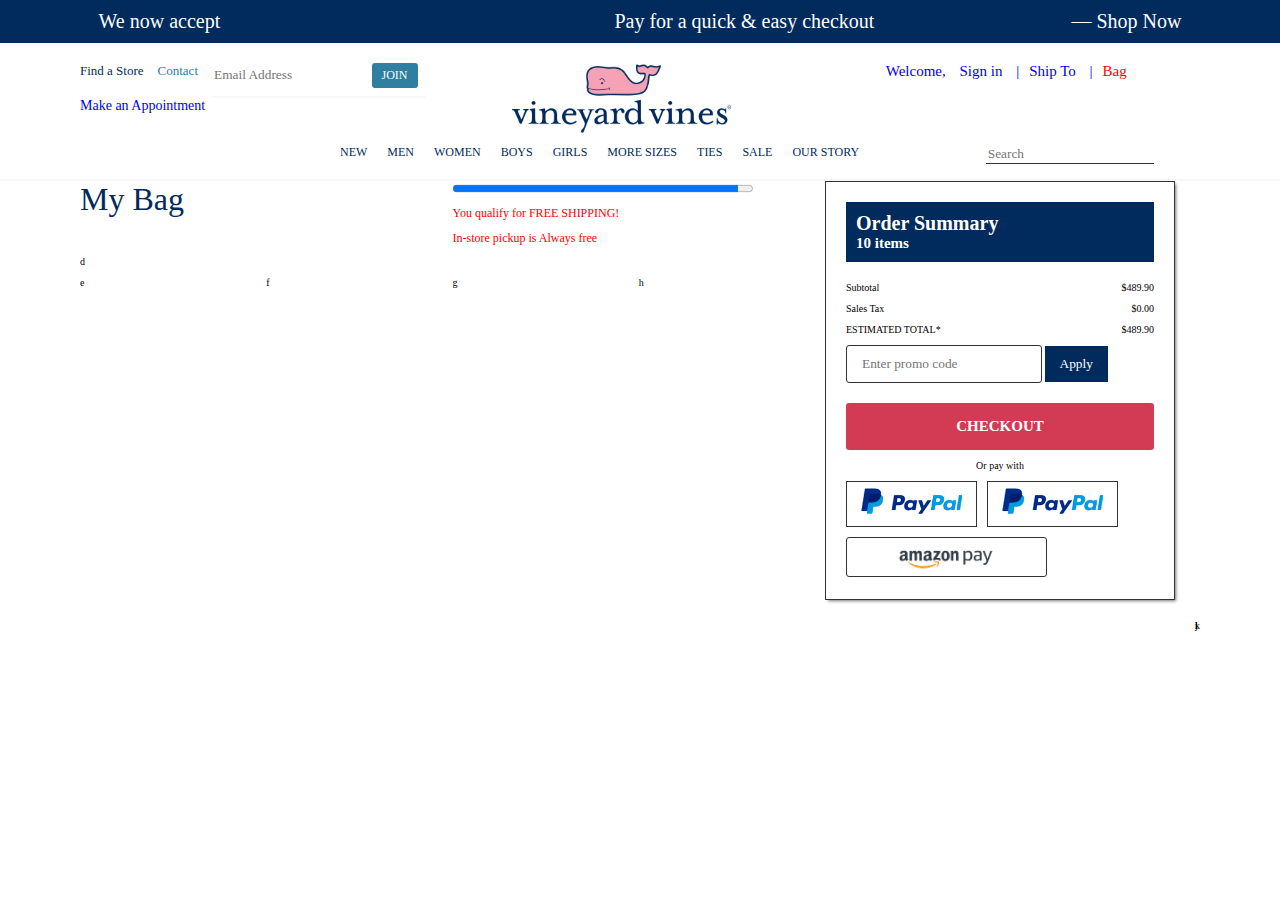
==== cart.html @ e5cac787 "Added the add-cart drop-down" ====
<!DOCTYPE html>
<html lang="en">
<head>
    <meta charset="UTF-8">
    <meta http-equiv="X-UA-Compatible" content="IE=edge">
    <meta name="viewport" content="width=device-width, initial-scale=1.0">
    <link rel="stylesheet" href="https://use.fontawesome.com/releases/v5.15.2/css/all.css" integrity="sha384-vSIIfh2YWi9wW0r9iZe7RJPrKwp6bG+s9QZMoITbCckVJqGCCRhc+ccxNcdpHuYu" crossorigin="anonymous">
    <link rel="preconnect" href="https://fonts.gstatic.com">
    <link href="https://fonts.googleapis.com/css2?family=Nunito+Sans:wght@700&display=swap" rel="stylesheet">
    <link rel="stylesheet" href="css/style.css">
    <link rel="stylesheet" href="css/styleCart.css">
    <title>Cart</title>
</head>
<body>
   <div class="container">
      <div id = "one">
          We now accept <i class="fab fa-apple"></i> Pay for a quick & easy checkout 
          <span>— Shop Now</span>
      </div>
      <div id = "two">
          <div id = "two__one">
              <ul>
                  <a href="#">
                      <li id = "findStore">Find a Store</li>
                  </a>
                  <a href="#">
                      <li id = "contact">Contact</li>
                  </a>
                  <span>
                      <input type="text" placeholder="Email Address">
                      <button>JOIN</button>
                  </span>
              </ul>
              <a href="#">
                  <p>Make an Appointment</p>
              </a>
          </div>
          <div id = "two__two">
              <a href="#">
                  <img src="images/vineyard.png" alt="vineyard vines logo">
                </a>
          </div>
          <div id = "two__three">
              <ul>
                  <a href="#">
                      <li class = "welcome">
                          <span class = "welcome">Welcome,</span>
                          <span class = "welcome">Sign in</span>
                      </li>
                  </a>
                  <a href="#">
                      <li class = "welcome">
                          <span>
                              Ship To
                              <i class="fab fa-canadian-maple-leaf"></i>
                          </span>
                      </li>
                  </a>
                  <li id = "suitcase">
                    <i class="fas fa-suitcase" id = "suitcase__icon"></i>
                   <span>
                    <p id = "bag">Bag</p>
                   </span>
                  </li>
              </ul>
          </div>
          <div id = "two__four">
              <ul>
                  <li>NEW</li>
                  <li>MEN</li>
                  <li>WOMEN</li>
                  <li>BOYS</li>
                  <li>GIRLS</li>
                  <li>MORE SIZES</li>
                  <li>TIES</li>
                  <li>SALE</li>
                  <li>OUR STORY</li>
              </ul>
          </div>
          <div id = "two__five">
              <span>
                  <input type="text" placeholder="Search">
                  <i class="fas fa-search"></i>
              </span>
          </div>
      </div>

      <main class = "main">
          <div id = "a">My Bag</div>
          <div id = "b">
              <div class = "file">
                <progress id="file" value="95" max="100"> 100% </progress>
                <p>You qualify for FREE SHIPPING!</p>
                <p>In-store pickup is Always free</p>

              </div>
          </div>
          <div id = "c">
              <form action="" class = "cart">
                  <div>
                      <div class = "orderSummary">
                          <h1>Order Summary</h1>
                          <h3>10 items</h3>
                      </div>

                      <div class = "subtotal">
                          <p>Subtotal</p>
                          <p>$489.90</p>
                      </div>

                      <div class = "salesTax">
                        <p>Sales Tax</p>
                        <p>$0.00</p>
                    </div>

                    <div class = "estimatedTotal">
                        <p>ESTIMATED TOTAL*</p>
                        <p>$489.90</p>
                    </div>
                      
                      <span class = "applyPromo">
                          <input type="text" placeholder="Enter promo code">
                          <a href="#"><button>Apply</button></a>
                      </span>

                      <a href="./404.html"><button id = "checkout">CHECKOUT</button></a>
                      <p id = "payWith">Or pay with</p>
                      <span class = "cart__paypal">
                          <img src="images/pay-paypal.png" alt="Paypal logo">
                          <img src="images/pay-paypal.png" alt="Paypal logo">
                          <!-- <i class="fab fa-cc-paypal"></i> -->
                          <!-- <i class="fab fa-cc-visa"></i> -->
                      </span>
                      <a href="#"><img src="images/pay-amazon.png" alt="amazon logo" id = "amazon"></a>
                  </div>
              </form>
          </div>
          <div id = "d">d</div>
          <div id = "e">e</div>
          <div id = "f">f</div>
          <div id = "g">g</div>
          <div id = "h">h</div>
          <div id = "i">i</div>
          <div id = "j">j</div>
          <div id = "k">k</div>
          <div id = "l">l</div>
      </main>
   </div>
    <script src="index.js"></script>
</body>
</html>
---- css/style.css ----
html,
body {
  font-family: "Segoe UI", "Fira Sans", "Droid Sans", "Helvetica Neue",
    sans-serif;
  max-width: 100%;
  overflow-x: hidden;
}
* {
  box-sizing: border-box;
  margin: 0;
}

html {
  font-size: 62.5%;
  font-family: "Nunito Sans", sans-serif;
}

html .body-container {
  font-size: 90.5%;
  font-family: "Nunito Sans", sans-serif;
}

/* p {
  font-size: 1.4rem;
} */
.main-container {
  /* font-family: "Segoe UI"; */
  border: 1px solid orange;
}
.header-container {
  border: 1px solid black;
  /* height: 178px; */
}

/* START OF HEADER CSS */
.container_head {
  display: grid;
  grid-template-columns: repeat(1, 1fr);
  grid-auto-rows: minmax(1rem, auto);
  gap: 1rem;
  grid-template-areas:
    "one"
    "two";
}

#one {
  background-color: #002b5c;
  color: white;
  font-size: 1.4rem;
  grid-area: one;
  padding-bottom: 0.7rem;
  padding-top: 0.7rem;
  text-align: center;
}
#close_btn {
  cursor: pointer;
}

#one span {
  font-weight: normal;
}

#two {
  border-bottom: 2px solid #f7f7f7;
  display: grid;
  gap: 1rem;
  grid-area: two;
  grid-auto-rows: minmax(1rem, auto);
  grid-template-columns: repeat(3, 1fr);
  padding-bottom: 1.5rem;
  padding-top: 2rem;
  grid-template-areas:
    "two__one two__two two__three"
    " two__four two__four two__five";
}

#two__one {
  color: #002b5c;
  grid-area: two__one;
  margin-left: 8rem;
  margin-right: 4rem;
  white-space: nowrap;
}

#two__one ul {
  display: flex;
  list-style-type: none;
  padding-left: 0;
}

#two__one ul * {
  margin-right: 0.7rem;
}

#findStore {
  font-size: 1.3rem;
  color: #002b5c;
}

#findStore:hover {
  border-bottom: 1px solid #002b5c;
}

#contact {
  font-size: 1.3rem;
  color: #2e7fa0;
}

#contact:hover {
  border-bottom: 1px solid #002b5c;
}

#two__one span {
  padding-bottom: 0.8rem;
  border-bottom: 2px solid #f7f7f7;
}

#two__one span input {
  border: 0;
  width: 15rem;
}

#two__one span button {
  background-color: #2e7fa0;
  border-radius: 3px;
  border: 0;
  color: white;
  font-size: 1.2rem;
  outline: 0;
  padding: 0.5rem 1rem;
}

#two__one p {
  font-size: 1.4rem;
}

#two__one p:hover {
  text-decoration: underline;
}

a {
  text-decoration: none;
}

#two__two {
  grid-area: two__two;
  margin-left: 3rem;
}

#two__two img {
  width: 22rem;
  height: 7rem;
}

#two__three {
  font-size: 1.5rem;
  grid-area: two__three;
  white-space: nowrap;
}

.welcome:hover {
  border-bottom: 1px solid #333;
}
li.welcome:hover {
  border-bottom: none;
}
#bag {
  font-size: 1.5rem;
  color: red;
}

#suitcase__icon {
  font-size: 3rem;
}

#two__three ul {
  list-style-type: none;
  display: flex;
  padding-left: 0;
}

#two__three span {
  margin-right: 1rem;
}

#two__three ul li {
  margin-right: 1rem;
}

#two__three ul li[class="welcome"]::after {
  content: "|";
}

#two__four {
  grid-area: two__four;
  white-space: nowrap;
  margin-left: 30rem;
}

#two__four ul {
  list-style-type: none;
  color: #002b5c;
  display: flex;
  justify-content: space-around;
}

#two__four ul li {
  margin-right: 2rem;
  font-size: 1.2rem;
}

#two__four ul li:hover {
  /* padding: 1rem; */
  background-color: #2e7fa0;
  padding: 4px;
  cursor: pointer;
  color: white;
}

#two__five {
  grid-area: two__five;
  padding-left: 100px;
}

#two__five input {
  border: 0;
  border-bottom: 1px solid #333;
}

#two__five i {
  font-size: 1.5rem;
}

#three {
  grid-area: three;
  display: grid;
  gap: 1rem;
  grid-template-columns: repeat(11, 1fr);
  grid-auto-rows: minmax(1fr, auto);
  grid-template-areas: "three_1 . . . . . . . . . . ";
  /* "three_2 three_3 three_3 three_3 three_3 three_3 three_4 three_4 three_4 three_4 three_4"; */
}

#three_1 {
  grid-area: three_1;
  margin-left: 2rem;
}

#three_1 ul {
  list-style-type: none;
  display: flex;
}

#three_1 ul li {
  margin-right: 1.5rem;
  font-size: 1.2rem;
  color: #333;
}

#three_1 ul li::after {
  content: " >";
  white-space: nowrap;
}

#three_1 ul li:hover {
  border-bottom: 1px solid #333;
}

/* END OF HEADER */

.body-container {
  color: #002b5c;
  font-family: Nunito Sans Bold, sans-serif;
}
.sub_title_1 {
  display: flex;
}
.box_1 {
  display: grid;
  grid-template-columns: 0.8fr 3fr 2fr;
  padding: 20px;
}

.box_1_start {
  /* border: 1px solid black; */
}
.mini_pic_container {
  padding-left: 20px;
}
.box_1_middle {
  /* border: 1px solid black; */
  /* width: 636px;
  height: 757px; */
}
.box_1_dimension {
  width: 636px;
  height: 757px;
}

/* START OF SLIDESHOW */
* {
  box-sizing: border-box;
}

/* Slideshow container */
.slideshow-container {
  max-width: 1000px;
  position: relative;
  margin: auto;
}

/* Hide the images by default */
.mySlides {
  display: none;
}

/* Next & previous buttons */
.prev,
.next {
  cursor: pointer;
  position: absolute;
  top: 50%;
  width: auto;
  margin-top: -22px;
  padding: 16px;
  color: white;
  font-weight: bold;
  font-size: 18px;
  transition: 0.6s ease;
  border-radius: 0 3px 3px 0;
  user-select: none;
}

/* Position the "next button" to the right */
.next {
  right: 0;
  border-radius: 3px 0 0 3px;
}

/* On hover, add a black background color with a little bit see-through */
.prev:hover,
.next:hover {
  background-color: rgba(0, 0, 0, 0.8);
}

/* Caption text */
.text {
  color: #f2f2f2;
  font-size: 15px;
  padding: 8px 12px;
  position: absolute;
  bottom: 8px;
  width: 100%;
  text-align: center;
}

/* Number text (1/3 etc) */
.numbertext {
  color: #f2f2f2;
  font-size: 12px;
  padding: 8px 12px;
  position: absolute;
  top: 0;
}

/* The dots/bullets/indicators */
.dot {
  cursor: pointer;
  height: 15px;
  width: 15px;
  margin: 0 2px;
  background-color: #bbb;
  border-radius: 50%;
  display: inline-block;
  transition: background-color 0.6s ease;
}

.active,
.dot:hover {
  background-color: #717171;
}

/* Fading animation */
.fade {
  -webkit-animation-name: fade;
  -webkit-animation-duration: 1.5s;
  animation-name: fade;
  animation-duration: 1.5s;
}

@-webkit-keyframes fade {
  from {
    opacity: 0.4;
  }
  to {
    opacity: 1;
  }
}

@keyframes fade {
  from {
    opacity: 0.4;
  }
  to {
    opacity: 1;
  }
}
/* END OF SLIDESHOW */

/* p {
  font-size: 2em;
} */

.box_1_end {
  /* border: 1px solid black; */
  padding: 10px 40px;
}
h1.end_title {
  font-size: 30px;
  padding-bottom: 11px;
}
.stars_icon_div {
  display: grid;
  grid-template-columns: 1fr repeat(6, 1fr);
}
.star_id {
  font-size: 25px;
}
div.review_width {
  width: 120px;
}
div.stars_icon_div {
  width: 30px;
  height: 30px;
  color: #2e7fa0;
  padding-bottom: 15px;
}
a.review_txt {
  text-decoration: none;
  padding-left: 15px;
  width: 200px;
  font-size: 18px;
  padding-bottom: 11px;
}
a.review_txt:hover {
  text-decoration: underline;
}

.box1_1_end_body {
  padding-top: 10px;
  padding-bottom: 10px;
}
.box1_1_end_body h3 span.reduce_1 {
  color: #d63855;
  font-size: 18px;
}
.box1_1_end_body h3 span.reduce_2 {
  font-size: 14px;
}
.money_div {
  padding: 10px 0px;
  font-size: 25px;
  color: #d63855;
}
del {
  padding-left: 30px;
  font-size: 20px;
  color: #002b5c;
}

.circle_text {
  font-size: 15px;
  padding: 10px 0px;
}

.draw_circle {
  padding: 10px 0px;
}
.circle_img {
  border-radius: 50%;
  border: 1px;
  border-color: #002b5c;
  width: 30px;
  cursor: pointer;
}

.size_text_div {
  font-size: 16px;
}
.size_boses_div {
  padding: 10px 0px;
  position: relative;
  right: 40px;
}
.size_space {
  padding-left: 20px;
  text-decoration: underline;
}
.size_boxes {
  display: grid;
  grid-template-columns: 1fr repeat(10, 1fr);
  padding-left: 40px;
}

div.box_shape {
  width: 50px;
  border: 1px solid black;
  display: inline;
  padding: 20px;
  background-color: #f7f7f7;
  margin-right: 3px;
  font-size: 12px;
  cursor: pointer;
}
.box_shape:hover {
  background-color: #002b5c;
  color: white;
}

/* 
.end_title {
  color: #002b5c;
  font-family: "Nunito Sans Bold", sans-serif;
}

.stars_icon_div {
  display: grid;
  grid-template-columns: 1fr repeat(6, 1fr);
}
div.review_width {
  width: 120px;
}
div.stars_icon_div {
  width: 20px;
  height: 20px;
}
a.review_txt {
  text-decoration: none;
  padding-left: 15px;
  width: 200px;
}
a.review_txt:hover {
  text-decoration: underline;
} */

/* add and subtraction*/
.add_subtract {
}
.btn_minus {
  padding: 9px 11px;
  cursor: pointer;
  /* border-radius: 50%; */
}
.btn_plus {
  padding: 9px 11px;
  cursor: pointer;
  /* border-radius: 50%; */
}
.number_input {
  padding: 15px 10px;
  width: 80px;
  font-size: 20px;
}
.add_bag {
  padding: 20px 0px;
}
.btn_bag {
  background-color: #002b5c;
  color: white;
  font-weight: 700;
  text-align: center;
  border: 0;
  box-shadow: none;
  padding: 2.2em;
  width: 70%;
  max-width: none;
  border-radius: 0;
  text-transform: uppercase;
  cursor: pointer;

  margin-bottom: 8px;
}

.btn_bag_2 {
  color: #002b5c;
  border: 1px solid #002b5c;
  font-weight: 700;
  text-align: center;
  border: 0;
  box-shadow: none;
  padding: 2.2em;
  width: 70%;
  max-width: none;
  border-radius: 0;
  text-transform: uppercase;
  cursor: pointer;
}

.box_2 {
  display: grid;
  grid-template-columns: 2fr 1fr;
  padding: 20px;
  background-color: #f7f7f7;
  color: #002b5c;
  font-size: 17px;
}

.box_2_inner_left {
  padding: 16px 67px 0px;
  /* width: 675px; */
}

.box_2_inner_right {
  padding: 16px 53px 0px;
}

/* START OF SIDE SHOW DROP DOWN  */

.container_1 {
  width: 35vw;
  padding-right: 1rem;
  padding-left: 1rem;
  display: grid;
  gap: 1rem;
  grid-template-columns: repeat(2, 1fr);
  grid-auto-rows: minmax(1fr, auto);
  grid-template-areas:
    "one one"
    "two three"
    "four four"
    "five five"
    "six six"
    "seven seven";
}

#one {
  grid-area: one;
  display: flex;
  justify-content: space-around;
  background-color: #002b5c;
  color: white;
  text-align: center;
  font-size: 2rem;
  padding-top: 1rem;
  padding-bottom: 1rem;
}

#one i {
  color: white;
}
#two_2 {
  grid-area: two;
}

#two_2 img {
  width: 16rem;
  height: 18rem;
}

#three {
  grid-area: three;
}

#three h2 {
  font-size: 1.6rem;
  color: #002b5c;
}

.prices {
  display: flex;
}

#camel {
  color: #444;
  font-size: 1.4rem;
  font-weight: lighter;
  margin-bottom: 1rem;
}

#newPrice {
  color: red;
  font-size: 1.5rem;
  margin-right: 1rem;
  margin-bottom: 1rem;
}

#oldPrice {
  color: #333;
  font-size: 1.2rem;
  text-decoration: line-through;
}
.prices {
  margin-top: 1rem;
}

#quantity {
  color: #444;
  font-size: 1.5rem;
  margin-bottom: 1rem;
}

#price {
  color: 1.4rem;
  font-size: 1.5rem;
  text-decoration: underline;
}

#four {
  grid-area: four;
}

#four input {
  padding: 1.5rem 2rem;
  font-size: 1.5rem;
  width: 80%;
  background-color: #f5f5f5;
  border: 0;
  outline: 0;
}

#four span {
  padding: 1.5rem 2rem;
  font-size: 1.5rem;
  text-decoration: none;
}

.additionItems {
  background-color: #f5f5f5;
}

#four input::placeholder {
  color: #002b5c;
}

#checkout,
#continueShopping {
  width: 100%;
  padding-top: 1.5rem;
  padding-bottom: 1.5rem;
  outline: 0;
  cursor: pointer;
}

#checkout {
  color: white;
  font-weight: 600;
  background-color: #002b5c;
  font-size: 1.5rem;
  border: 0;
}

#continueShopping {
  color: #002b5c;
  background-color: white;
  border: 1px solid #002b5c;
}

#five {
  grid-area: five;
}

.cartSubtotal {
  display: flex;
  margin-bottom: 1rem;
  border-top: 1px solid #333;
  margin-top: 1rem;
  padding-top: 1rem;
}

.cartSubtotal p:first-of-type {
  margin-right: 2rem;
  font-size: 1.3rem;
  color: #002b5c;
  font-weight: 600;
}

.cartSubtotal p:last-of-type {
  font-size: 1.3rem;
}

#freeShipping {
  font-size: 1.2rem;
  color: #002b5c;
  border-bottom: 1px solid #333;
  padding-bottom: 1rem;
}

progress {
  width: 50%;
  margin-bottom: 1rem;
}

#six {
  grid-area: six;
}

#seven {
  grid-area: seven;
}

/* agyah remedy*/
.Add_to_cart {
  /* display: none; */
  position: fixed;
  width: 40%;
  height: 100%;
  background-color: white;
  z-index: 1;
  right: 0px;
  top: 0px;
}
.cartHide {
  display: none;
}
.showCart {
  display: block;
}
/* agyah remedy*/

/* END OF SIDE SHOW DROP DOWN  */

/* footer */
.site-footer {
  background-color: #26272b;
  padding: 45px 0 20px;
  font-size: 15px;
  line-height: 24px;
  color: #737373;
}
.site-footer hr {
  border-top-color: #bbb;
  opacity: 0.5;
}
.site-footer hr.small {
  margin: 20px 0;
}
.site-footer h6 {
  color: #fff;
  font-size: 16px;
  text-transform: uppercase;
  margin-top: 5px;
  letter-spacing: 2px;
}
.site-footer a {
  color: #737373;
}
.site-footer a:hover {
  color: #3366cc;
  text-decoration: none;
}
.footer-links {
  padding-left: 0;
  list-style: none;
}
.footer-links li {
  display: block;
}
.footer-links a {
  color: #737373;
}
.footer-links a:active,
.footer-links a:focus,
.footer-links a:hover {
  color: #3366cc;
  text-decoration: none;
}
.footer-links.inline li {
  display: inline-block;
}
.site-footer .social-icons {
  text-align: right;
}
.site-footer .social-icons a {
  width: 40px;
  height: 40px;
  line-height: 40px;
  margin-left: 6px;
  margin-right: 0;
  border-radius: 100%;
  background-color: #33353d;
}
.copyright-text {
  margin: 0;
}
@media (max-width: 991px) {
  .site-footer [class^="col-"] {
    margin-bottom: 30px;
  }
}
@media (max-width: 767px) {
  .site-footer {
    padding-bottom: 0;
  }
  .site-footer .copyright-text,
  .site-footer .social-icons {
    text-align: center;
  }
}
.social-icons {
  padding-left: 0;
  margin-bottom: 0;
  list-style: none;
}
.social-icons li {
  display: inline-block;
  margin-bottom: 4px;
}
.social-icons li.title {
  margin-right: 15px;
  text-transform: uppercase;
  color: #96a2b2;
  font-weight: 700;
  font-size: 13px;
}
.social-icons a {
  background-color: #eceeef;
  color: #818a91;
  font-size: 16px;
  display: inline-block;
  line-height: 44px;
  width: 44px;
  height: 44px;
  text-align: center;
  margin-right: 8px;
  border-radius: 100%;
  -webkit-transition: all 0.2s linear;
  -o-transition: all 0.2s linear;
  transition: all 0.2s linear;
}
.social-icons a:active,
.social-icons a:focus,
.social-icons a:hover {
  color: #fff;
  background-color: #29aafe;
}
.social-icons.size-sm a {
  line-height: 34px;
  height: 34px;
  width: 34px;
  font-size: 14px;
}
.social-icons a.facebook:hover {
  background-color: #3b5998;
}
.social-icons a.twitter:hover {
  background-color: #00aced;
}
.social-icons a.linkedin:hover {
  background-color: #007bb6;
}
.social-icons a.dribbble:hover {
  background-color: #ea4c89;
}
@media (max-width: 767px) {
  .social-icons li.title {
    display: block;
    margin-right: 0;
    font-weight: 600;
  }
}

/* footer */
@import url(https://fonts.googleapis.com/css?family=Roboto:400,500,300,700);

* {
  font-family: Roboto;
}

section {
  width: 100%;
  display: inline-block;
  background: #ccc;
  height: 60vh;
  text-align: center;
  font-size: 22px;
  font-weight: 700;
  text-decoration: underline;
}

.footer-distributed {
  background-color: #292c2f;
  box-shadow: 0 1px 1px 0 rgba(0, 0, 0, 0.12);
  box-sizing: border-box;
  width: 100%;
  text-align: left;
  font: normal 16px sans-serif;
  padding: 45px 50px;
}

.footer-distributed .footer-left p {
  color: #8f9296;
  font-size: 14px;
  margin: 0;
}
/* Footer links */

.footer-distributed p.footer-links {
  font-size: 18px;
  font-weight: bold;
  color: #ffffff;
  margin: 0 0 10px;
  padding: 0;
  transition: ease 0.25s;
}

.footer-distributed p.footer-links a {
  display: inline-block;
  line-height: 1.8;
  text-decoration: none;
  color: inherit;
  transition: ease 0.25s;
}

.footer-distributed .footer-links a:before {
  content: "·";
  font-size: 20px;
  left: 0;
  color: #fff;
  display: inline-block;
  padding-right: 5px;
}

.footer-distributed .footer-links .link-1:before {
  content: none;
}

.footer-distributed .footer-right {
  float: right;
  margin-top: 6px;
  max-width: 180px;
}

.footer-distributed .footer-right a {
  display: inline-block;
  width: 35px;
  height: 35px;
  background-color: #33383b;
  border-radius: 2px;
  font-size: 20px;
  color: #ffffff;
  text-align: center;
  line-height: 35px;
  margin-left: 3px;
  transition: all 0.25s;
}

.footer-distributed .footer-right a:hover {
  transform: scale(1.1);
  -webkit-transform: scale(1.1);
}

.footer-distributed p.footer-links a:hover {
  text-decoration: underline;
}

/* Media Queries */

@media (max-width: 600px) {
  .footer-distributed .footer-left,
  .footer-distributed .footer-right {
    text-align: center;
  }
  .footer-distributed .footer-right {
    float: none;
    margin: 0 auto 20px;
  }
  .footer-distributed .footer-left p.footer-links {
    line-height: 1.8;
  }
}
---- css/styleCart.css ----
* {
  box-sizing: border-box;
  margin: 0;
}

html {
  font-size: 62.5%;
  font-family: "Nunito Sans", sans-serif;
}

.main {
  display: grid;
  margin-left: 8rem;
  margin-right: 8rem;
  gap: 1rem;
  grid-template-columns: repeat(5, 1fr);
  grid-auto-rows: minmax(1fr, auto);
  grid-template-areas:
    "a a b b c"
    "d d d . c"
    "e f g h c"
    ". . . . c";
}

.cart__paypal {
  display: flex;
  margin-top: 1rem;
}

.cart__paypal img {
  width: 42.5%;
  border: 1px solid #333;
  padding: 0.5rem 1rem;
}

.cart__paypal img:hover {
  cursor: pointer;
}

.cart__paypal img:first-of-type {
  margin-right: 1rem;
}

#amazon {
  margin-top: 1rem;
  border: 1px solid #333;
  border-radius: 3px;
  padding: 0.5rem 5rem;
  height: 4rem;
}

.orderSummary {
  background-color: #002b5c;
  color: white;
  font-weight: 600;
  padding: 1rem;
  margin-bottom: 2rem;
}

.subtotal,
.salesTax,
.estimatedTotal {
  display: flex;
  justify-content: space-between;
  margin-bottom: 1rem;
}

.orderSummary h3 {
  font-size: 1.5rem;
}

#checkout {
  margin-top: 2rem;
  width: 100%;
  padding: 1.5rem 2rem;
  cursor: pointer;
  background-color: #d33a54;
  color: #fff;
  outline: 0;
  border: 0;
  border-radius: 3px;
  margin-bottom: 1rem;
}

.applyPromo button {
  background-color: #002b5c;
  color: white;
  cursor: pointer;
}

#payWith {
  text-align: center;
}

.applyPromo input,
.applyPromo button {
  padding: 1rem 1.5rem;
  outline: 0;
  border: 0;
}

.applyPromo input {
  border: 1px solid #333;
  border-radius: 3px;
}

form {
  border: 1px solid #333;
  width: 35rem;
  padding: 2rem;
  box-shadow: 2px 2px 3px -1px rgba(82, 77, 82, 0.77);
}
#a {
  grid-area: a;
  color: #002b5c;
  font-size: 3.2rem;
}

#b {
  grid-area: b;
  /* border: 1px solid red; */
}

#file {
  width: 30rem;
  height: 1.5rem;
}

.file p {
  color: red;
  font-size: 1.2rem;
}

.file p:first-of-type {
  margin-bottom: 1rem;
}

#c {
  grid-area: c;
}

#d {
  grid-area: d;
}

#e {
  grid-area: e;
}

#f {
  grid-area: f;
}

#g {
  grid-area: g;
}

#h {
  grid-area: h;
}

#i {
  grid-area: i;
}

#j {
  grid-area: j;
}

#k {
  grid-area: k;
}

#l {
  grid-area: l;
}
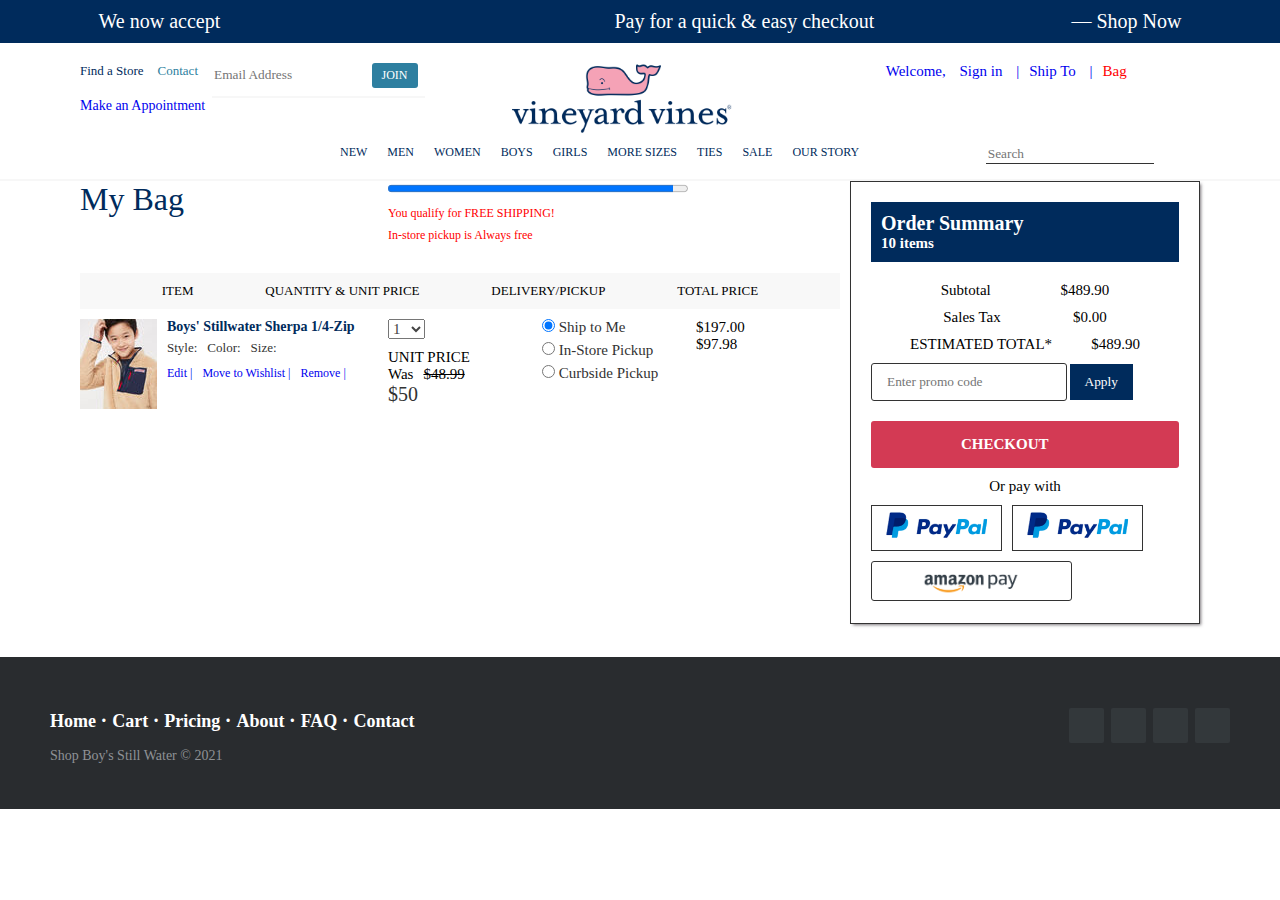
==== commit db4e6ee0: "Linked the various pages together" ====
--- a/cart.html
+++ b/cart.html
@@ -85,7 +85,7 @@
           </div>
       </div>
 
-      <main class = "main">
+        <main class = "main">
           <div id = "a">My Bag</div>
           <div id = "b">
               <div class = "file">
@@ -123,7 +123,8 @@
                           <a href="#"><button>Apply</button></a>
                       </span>
 
-                      <a href="./404.html"><button id = "checkout">CHECKOUT</button></a>
+                      <!-- <a href=""><button id = "checkout"><a href="shippingInfo.html">CHECKOUT</a> </button></a> -->
+                      <a href="shippingInfo.html"><div id ="checkout">CHECKOUT</div></a>
                       <p id = "payWith">Or pay with</p>
                       <span class = "cart__paypal">
                           <img src="images/pay-paypal.png" alt="Paypal logo">
@@ -135,17 +136,120 @@
                   </div>
               </form>
           </div>
-          <div id = "d">d</div>
-          <div id = "e">e</div>
-          <div id = "f">f</div>
-          <div id = "g">g</div>
-          <div id = "h">h</div>
-          <div id = "i">i</div>
-          <div id = "j">j</div>
-          <div id = "k">k</div>
-          <div id = "l">l</div>
-      </main>
-   </div>
-    <script src="index.js"></script>
+
+          <!-- New added portion -->
+        
+        <div id = "d">
+            <ul>
+                <li>ITEM</li>
+                <li>QUANTITY & UNIT PRICE</li>
+                <li>DELIVERY/PICKUP</li>
+                <li>TOTAL PRICE</li>
+            </ul>
+        </div>
+        <div id = "e">
+            <img src="images/mini_kid_model.jpg" alt="">
+            
+            <div>
+                <h1 id = "itemHeader">Boys' Stillwater Sherpa 1/4-Zip</h1>
+                <div class = "styleColorSize">
+                    <p>Style:</p>
+                    <p>Color:</p>
+                    <p>Size:</p>
+                </div>
+                <div class = "editRemove">
+                    <a href="#">
+                        <p id = "edit">Edit</p>
+                    </a>
+                    <a href="#">
+                        <p>Move to Wishlist</p>
+                    </a>
+                    <a href="#">
+                        <p>Remove</p>
+                    </a>
+                </div>
+            </div>
+        </div>
+        <div id = "f">
+            <select name="quantity" id="quantity">
+              <option value="1">1</option>
+              <option value="2">2</option>
+              <option value="3">3</option>
+              <option value="4">4</option>
+              <option value="5">5</option>
+              <option value="6">6</option>
+              <option value="7">7</option>
+              <option value="8">8</option>
+              <option value="9">9</option>
+              <option value="10">10</option>
+            </select>
+
+            <div class = "unitPrice">
+                <p>UNIT PRICE</p>
+                <span id = "initialPrice">
+                  <p>Was </p>
+                  <p>$48.99</p>
+                </span>
+                <p id = "currentPrice">$50</p>
+            </div>
+        </div>
+        <div id = "g">
+            <div>
+                <input type="radio" value="" class = "deliveryMethod" checked>
+                <label for="deliveryMethod">Ship to Me</label><br>
+
+                <input type="radio" value="" class = "deliveryMethod">
+                <label for="deliveryMethod">In-Store Pickup</label><br>
+
+                <input type="radio" value="" class = "deliveryMethod">
+                <label for="deliveryMethod">Curbside Pickup</label>
+            </div>
+        </div>
+        <div id = "h">
+            <p>$197.00</p>
+            <p>$97.98</p>
+        </div>
+        <!-- <div id = "i">i</div>
+        <div id = "j">j</div>
+        <div id = "k">k</div>
+        <div id = "l">l</div> -->
+
+        </main>
+        <br><br><br>
+
+
+        <!-- footer -->
+        <!-- <section>Footer Example 3</section> -->
+
+		<footer class="footer-distributed">
+
+			<div class="footer-right">
+				<a href="#"><i class="fa fa-facebook"></i></a>
+				<a href="#"><i class="fa fa-twitter"></i></a>
+				<a href="#"><i class="fa fa-linkedin"></i></a>
+				<a href="#"><i class="fa fa-github"></i></a>
+
+			</div>
+
+			<div class="footer-left">
+				<p class="footer-links">
+					<a class="link-1" href="#">Home</a>
+					<a href="#">Cart</a>
+					<a href="#">Pricing</a>
+					<a href="#">About</a>
+					<a href="#">FAQ</a>
+					<a href="#">Contact</a>
+				</p>
+				<p>Shop Boy's Still Water &copy; 2021</p>
+			</div>
+
+		</footer>
+
+        <!-- END of footer -->
+
+
+
+    </div>
+    <script src="cart.js"></script>
 </body>
 </html>--- a/css/styleCart.css
+++ b/css/styleCart.css
@@ -1,3 +1,12 @@
+/* * {
+  box-sizing: border-box;
+  margin: 0;
+}
+
+html {
+  font-size: 62.5%;
+  font-family: "Nunito Sans", sans-serif;
+} */
 * {
   box-sizing: border-box;
   margin: 0;
@@ -13,13 +22,13 @@
   margin-left: 8rem;
   margin-right: 8rem;
   gap: 1rem;
-  grid-template-columns: repeat(5, 1fr);
+  grid-template-columns: repeat(6, 1fr);
   grid-auto-rows: minmax(1fr, auto);
   grid-template-areas:
-    "a a b b c"
-    "d d d . c"
-    "e f g h c"
-    ". . . . c";
+    "a a b b b c"
+    "d d d d d c"
+    "e e f g h c"
+    ". . . . . c";
 }
 
 .cart__paypal {
@@ -61,7 +70,7 @@
 .salesTax,
 .estimatedTotal {
   display: flex;
-  justify-content: space-between;
+  justify-content: space-evenly;
   margin-bottom: 1rem;
 }
 
@@ -132,7 +141,7 @@
 }
 
 .file p:first-of-type {
-  margin-bottom: 1rem;
+  margin-bottom: 0.7rem;
 }
 
 #c {
@@ -141,10 +150,64 @@
 
 #d {
   grid-area: d;
+  margin-top: 2rem;
+  background-color: #f8f8f8;
+  padding: 1rem;
+  text-align: center;
+}
+
+#itemHeader {
+  font-size: 1.4rem;
+  color: #002b5c;
+}
+
+.styleColorSize {
+  display: flex;
+}
+
+.styleColorSize p {
+  margin-right: 1rem;
+  color: #333;
+  font-size: 1.3rem;
+  margin-top: 0.5rem;
+}
+
+.editRemove {
+  display: flex;
+}
+
+#edit:hover {
+  border-bottom: 1px solid #333;
+}
+
+.editRemove p::after {
+  content: " |";
+}
+
+.editRemove p {
+  margin-right: 1rem;
+  margin-top: 1rem;
+  font-size: 1.2rem;
+}
+
+#d ul {
+  list-style-type: none;
+  display: flex;
+  padding-left: 0;
+  justify-content: space-evenly;
+}
+
+#d ul li {
+  font-size: 1.3rem;
 }
 
 #e {
   grid-area: e;
+  display: flex;
+}
+
+#e img {
+  margin-right: 1rem;
 }
 
 #f {
@@ -155,11 +218,38 @@
   grid-area: g;
 }
 
+#g div {
+  font-size: 1.5rem;
+  color: #333;
+}
+
+#g div * {
+  margin-bottom: 1rem;
+}
+
+#initialPrice {
+  display: flex;
+  font-size: 1rem;
+}
+
+#currentPrice {
+  font-size: 2rem;
+  color: #333;
+}
+
+#initialPrice p:first-of-type {
+  margin-right: 1rem;
+}
+
+#initialPrice p:last-of-type {
+  text-decoration: line-through;
+}
+
 #h {
   grid-area: h;
 }
 
-#i {
+/* #i {
   grid-area: i;
 }
 
@@ -173,4 +263,21 @@
 
 #l {
   grid-area: l;
-}
+} */
+
+/* cart button to shipping */
+#checkout {
+  width: 100%;
+  padding-top: 1.5rem;
+  padding-bottom: 1.5rem;
+  outline: 0;
+  cursor: pointer;
+  padding-left: 9rem;
+}
+
+p {
+  font-size: 15px;
+}
+div.styleColorSize {
+  font-size: 15px;
+}
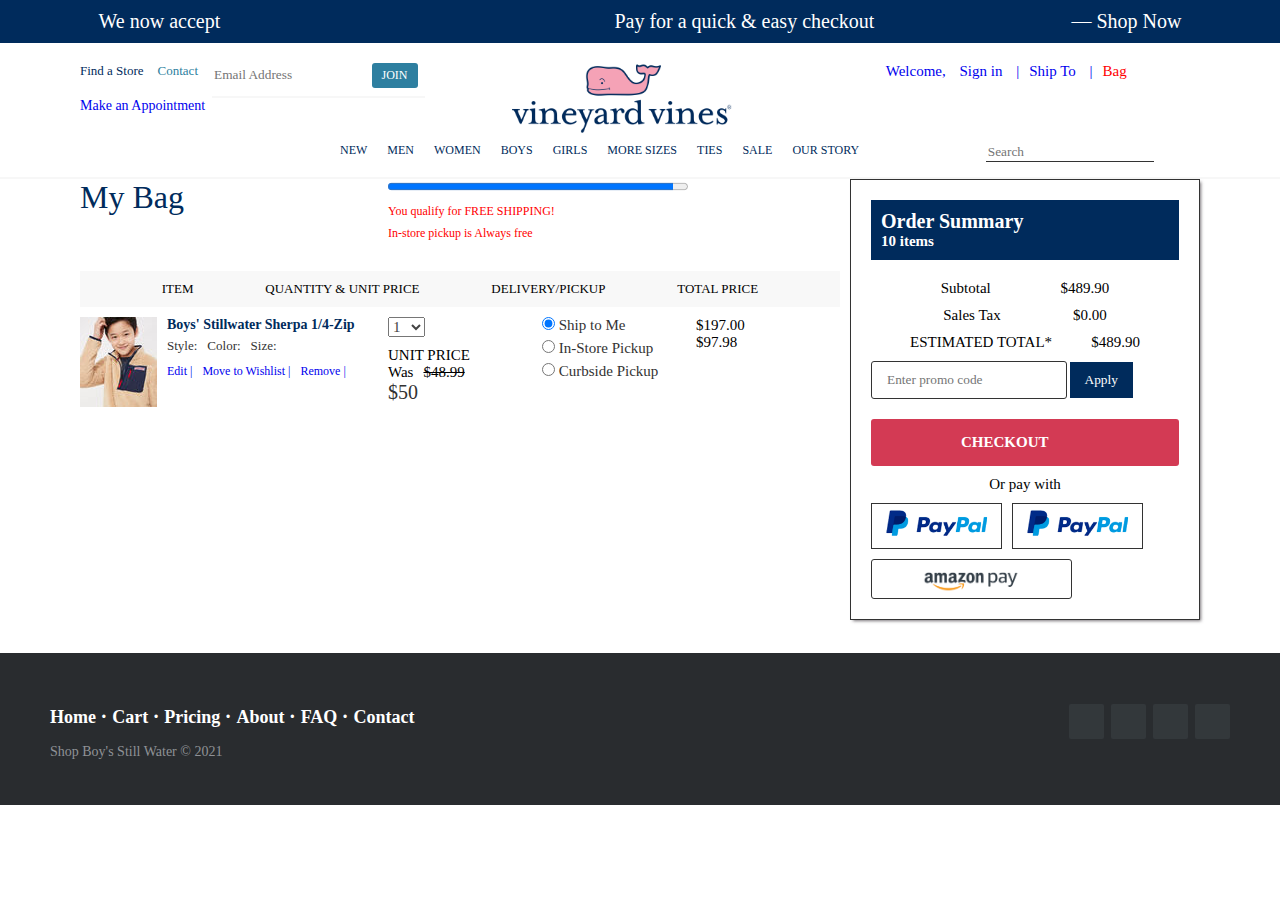
==== commit 050c3c74: "Modified the mini-pic to change the slider" ====
--- a/cart.html
+++ b/cart.html
@@ -195,13 +195,13 @@
         </div>
         <div id = "g">
             <div>
-                <input type="radio" value="" class = "deliveryMethod" checked>
+                <input type="radio" name= "genre" value="rock" class = "deliveryMethod" checked>
                 <label for="deliveryMethod">Ship to Me</label><br>
 
-                <input type="radio" value="" class = "deliveryMethod">
+                <input type="radio" name= "genre" value="pop"  class = "deliveryMethod">
                 <label for="deliveryMethod">In-Store Pickup</label><br>
 
-                <input type="radio" value="" class = "deliveryMethod">
+                <input type="radio" name= "genre" value="hip"  class = "deliveryMethod">
                 <label for="deliveryMethod">Curbside Pickup</label>
             </div>
         </div>
--- a/css/style.css
+++ b/css/style.css
@@ -285,7 +285,8 @@
   /* border: 1px solid black; */
 }
 .mini_pic_container {
-  padding-left: 20px;
+  padding-left: 10px;
+  padding-bottom: 20px;
 }
 .box_1_middle {
   /* border: 1px solid black; */
@@ -1068,3 +1069,125 @@
     line-height: 1.8;
   }
 }
+
+/* css of aj */
+/* Image animation */
+.psample {
+  border: solid 0px black;
+  justify-items: center;
+  margin: 16px;
+  width: 70%;
+}
+
+.borderAdd {
+  border: solid 3px grey;
+}
+
+.psample img {
+  position: relative;
+  max-width: 100%;
+  width: 80%;
+  /* height: 90px; */
+  justify-content: initial;
+  left: 9.5px;
+  margin: auto;
+  border: solid 0px black;
+}
+
+/* .mySlides {display: none} */
+img {
+  vertical-align: middle;
+}
+
+/* Slideshow container */
+.slideshow-container {
+  max-width: 1000px;
+  position: relative;
+  margin: auto;
+}
+
+/* Next & previous buttons */
+.prev,
+.next {
+  cursor: pointer;
+  position: absolute;
+  top: 50%;
+  width: auto;
+  padding: 16px;
+  margin-top: -22px;
+  color: white;
+  font-weight: bold;
+  font-size: 18px;
+  transition: 0.6s ease;
+  border-radius: 0 3px 3px 0;
+  user-select: none;
+}
+
+/* Position the "next button" to the right */
+.next {
+  right: 0;
+  border-radius: 3px 0 0 3px;
+}
+
+/* On hover, add a black background color with a little bit see-through */
+.prev:hover,
+.next:hover {
+  background-color: rgba(0, 0, 0, 0.8);
+}
+
+.active,
+.dot:hover {
+  background-color: #717171;
+}
+
+/* Fading animation */
+.fade {
+  -webkit-animation-name: fade;
+  -webkit-animation-duration: 1.5s;
+  animation-name: fade;
+  animation-duration: 1.5s;
+}
+
+@-webkit-keyframes fade {
+  from {
+    opacity: 0.4;
+  }
+  to {
+    opacity: 1;
+  }
+}
+
+@keyframes fade {
+  from {
+    opacity: 0.4;
+  }
+  to {
+    opacity: 1;
+  }
+}
+
+/* On smaller screens, decrease text size */
+@media only screen and (max-width: 300px) {
+  .prev,
+  .next,
+  .text {
+    font-size: 11px;
+  }
+}
+
+/* Image animation */
+.zoom {
+  overflow: hidden;
+}
+
+.zoom img {
+  transition: transform 0.5s ease;
+  /* Horizontal style */
+  /* transform-origin:100% 100%; */
+}
+
+.zoom:hover img {
+  transform: scale(1.9);
+  /* Horizontal style */
+  /* translateX(50%); */
+}
